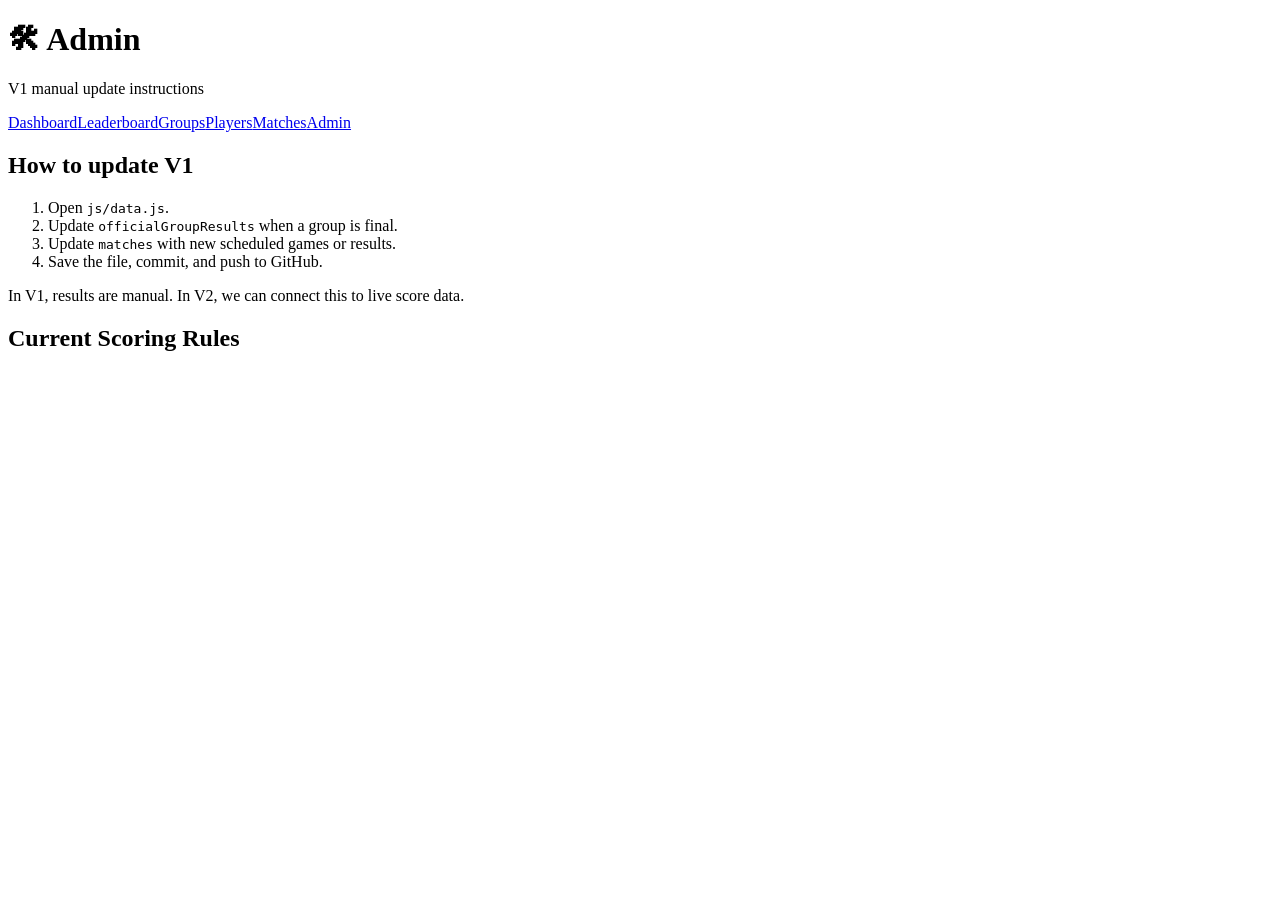
==== admin.html @ 393083f8 "Add files via upload" ====
<!doctype html>
<html lang="en"><head><meta charset="utf-8"/><meta name="viewport" content="width=device-width, initial-scale=1"/><title>Admin</title><link rel="stylesheet" href="css/styles.css"/></head>
<body><header class="topbar"><div><h1>🛠 Admin</h1><p>V1 manual update instructions</p></div><nav><a href="index.html">Dashboard</a><a href="leaderboard.html">Leaderboard</a><a href="groups.html">Groups</a><a href="players.html">Players</a><a href="matches.html">Matches</a><a class="active" href="admin.html">Admin</a></nav></header>
<main class="layout"><section class="card"><h2>How to update V1</h2><ol class="steps"><li>Open <code>js/data.js</code>.</li><li>Update <code>officialGroupResults</code> when a group is final.</li><li>Update <code>matches</code> with new scheduled games or results.</li><li>Save the file, commit, and push to GitHub.</li></ol><p class="muted">In V1, results are manual. In V2, we can connect this to live score data.</p></section><section class="card"><h2>Current Scoring Rules</h2><div id="rules-view"></div></section></main>
<script src="js/data.js"></script><script src="js/scoring.js"></script><script src="js/app.js"></script></body></html>
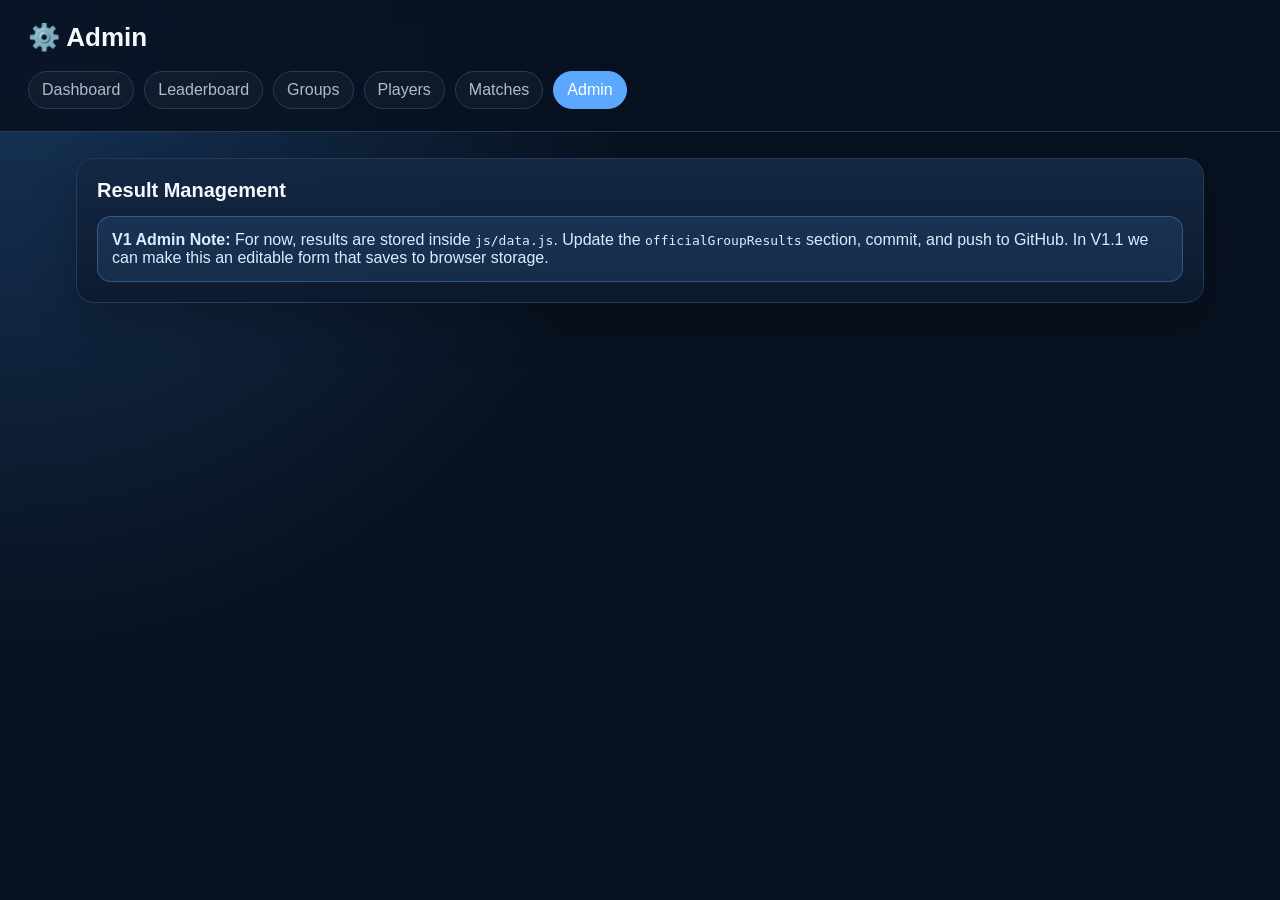
==== commit c7430719: "Add files via upload" ====
--- a/admin.html
+++ b/admin.html
@@ -1,5 +1 @@
-<!doctype html>
-<html lang="en"><head><meta charset="utf-8"/><meta name="viewport" content="width=device-width, initial-scale=1"/><title>Admin</title><link rel="stylesheet" href="css/styles.css"/></head>
-<body><header class="topbar"><div><h1>🛠 Admin</h1><p>V1 manual update instructions</p></div><nav><a href="index.html">Dashboard</a><a href="leaderboard.html">Leaderboard</a><a href="groups.html">Groups</a><a href="players.html">Players</a><a href="matches.html">Matches</a><a class="active" href="admin.html">Admin</a></nav></header>
-<main class="layout"><section class="card"><h2>How to update V1</h2><ol class="steps"><li>Open <code>js/data.js</code>.</li><li>Update <code>officialGroupResults</code> when a group is final.</li><li>Update <code>matches</code> with new scheduled games or results.</li><li>Save the file, commit, and push to GitHub.</li></ol><p class="muted">In V1, results are manual. In V2, we can connect this to live score data.</p></section><section class="card"><h2>Current Scoring Rules</h2><div id="rules-view"></div></section></main>
-<script src="js/data.js"></script><script src="js/scoring.js"></script><script src="js/app.js"></script></body></html>
+<!doctype html><html lang="en"><head><meta charset="utf-8"/><meta name="viewport" content="width=device-width,initial-scale=1"/><title>Admin · MauMatch</title><link rel="stylesheet" href="css/styles.css"/></head><body><header class="topbar"><h1>⚙️ Admin</h1><nav><a href="index.html">Dashboard</a><a href="leaderboard.html">Leaderboard</a><a href="groups.html">Groups</a><a href="players.html">Players</a><a href="matches.html">Matches</a><a class="active" href="admin.html">Admin</a></nav></header><main class="layout"><section class="card"><h3>Result Management</h3><div id="admin-content"></div></section></main><script src="js/data.js"></script><script src="js/scoring.js"></script><script src="js/app.js"></script></body></html>
--- a/css/styles.css
+++ b/css/styles.css
@@ -0,0 +1,6 @@
+:root{
+  --bg:#08111f; --panel:#101f36; --panel2:#142844; --text:#f6f8fb; --muted:#aebbd0;
+  --line:#263b5b; --gold:#f5c84b; --green:#48d597; --red:#ff6b6b; --blue:#5ca8ff;
+}
+*{box-sizing:border-box} body{margin:0;font-family:Inter,Segoe UI,Arial,sans-serif;background:radial-gradient(circle at top left,#18375d 0,#08111f 42%);color:var(--text);min-height:100vh}
+a{color:inherit;text-decoration:none}.topbar{padding:22px 28px;border-bottom:1px solid var(--line);background:rgba(8,17,31,.86);backdrop-filter:blur(12px);position:sticky;top:0;z-index:10}.topbar h1{margin:0 0 4px;font-size:26px}.topbar p{margin:0;color:var(--muted)}nav{display:flex;flex-wrap:wrap;gap:10px;margin-top:18px}nav a{padding:9px 13px;border:1px solid var(--line);border-radius:999px;background:rgba(255,255,255,.03);color:var(--muted)}nav a.active,nav a:hover{background:var(--blue);color:white;border-color:var(--blue)}.layout{max-width:1180px;margin:0 auto;padding:26px}.card{background:linear-gradient(180deg,rgba(20,40,68,.96),rgba(12,26,46,.96));border:1px solid var(--line);border-radius:18px;padding:20px;box-shadow:0 18px 45px rgba(0,0,0,.23);margin-bottom:18px}.hero{display:flex;justify-content:space-between;gap:24px;align-items:center}.hero h2{font-size:32px;margin:8px 0}.hero p{color:var(--muted);max-width:660px}.eyebrow{color:var(--gold);font-weight:700;text-transform:uppercase;letter-spacing:.12em;font-size:12px}.pot{text-align:center;background:#0b1728;border:1px solid var(--line);border-radius:16px;padding:18px;min-width:210px}.pot span,.pot small{display:block;color:var(--muted)}.pot strong{display:block;font-size:42px;color:var(--gold);margin:4px 0}.grid{display:grid;gap:18px}.grid.two{grid-template-columns:1fr 1fr}.grid.three{grid-template-columns:repeat(3,1fr)}h3{margin:0 0 14px;font-size:20px}.table-wrap{overflow:auto}table{width:100%;border-collapse:collapse}th,td{padding:11px 10px;border-bottom:1px solid var(--line);text-align:left;white-space:nowrap}th{color:var(--muted);font-size:12px;text-transform:uppercase;letter-spacing:.08em}.rank{font-size:20px}.pill{display:inline-block;padding:4px 9px;border-radius:999px;background:#0b1728;border:1px solid var(--line);color:var(--muted);font-size:12px}.pill.good{color:#08111f;background:var(--green);border-color:var(--green);font-weight:700}.pill.warn{color:#221700;background:var(--gold);border-color:var(--gold);font-weight:700}.pill.bad{color:white;background:rgba(255,107,107,.18);border-color:rgba(255,107,107,.5)}.player-card{display:flex;justify-content:space-between;gap:12px;align-items:flex-start}.player-card h4{margin:0 0 8px}.score{font-size:34px;color:var(--gold);font-weight:800}.muted{color:var(--muted)}.match{display:flex;justify-content:space-between;gap:12px;align-items:center;padding:12px;border:1px solid var(--line);border-radius:14px;background:rgba(255,255,255,.03);margin-bottom:10px}.match strong{display:block}.match small{color:var(--muted)}.impact-item{padding:12px;border-left:4px solid var(--gold);background:rgba(245,200,75,.08);border-radius:12px;margin-bottom:10px}.form-row{display:grid;grid-template-columns:1fr 1fr;gap:12px;margin-bottom:12px}input,select,button{font:inherit;border-radius:12px;border:1px solid var(--line);padding:10px;background:#0b1728;color:var(--text)}button{background:var(--blue);border-color:var(--blue);cursor:pointer;font-weight:700}.notice{background:rgba(92,168,255,.12);border:1px solid rgba(92,168,255,.35);padding:14px;border-radius:14px;color:#dcecff}.footer-note{color:var(--muted);font-size:13px;margin-top:18px}.winner{color:var(--green);font-weight:800}.wrong{color:var(--red);font-weight:800}@media(max-width:760px){.hero,.player-card,.match{flex-direction:column;align-items:flex-start}.grid.two,.grid.three{grid-template-columns:1fr}.layout{padding:16px}.topbar{padding:18px}.hero h2{font-size:25px}.pot{width:100%}nav a{font-size:13px}}
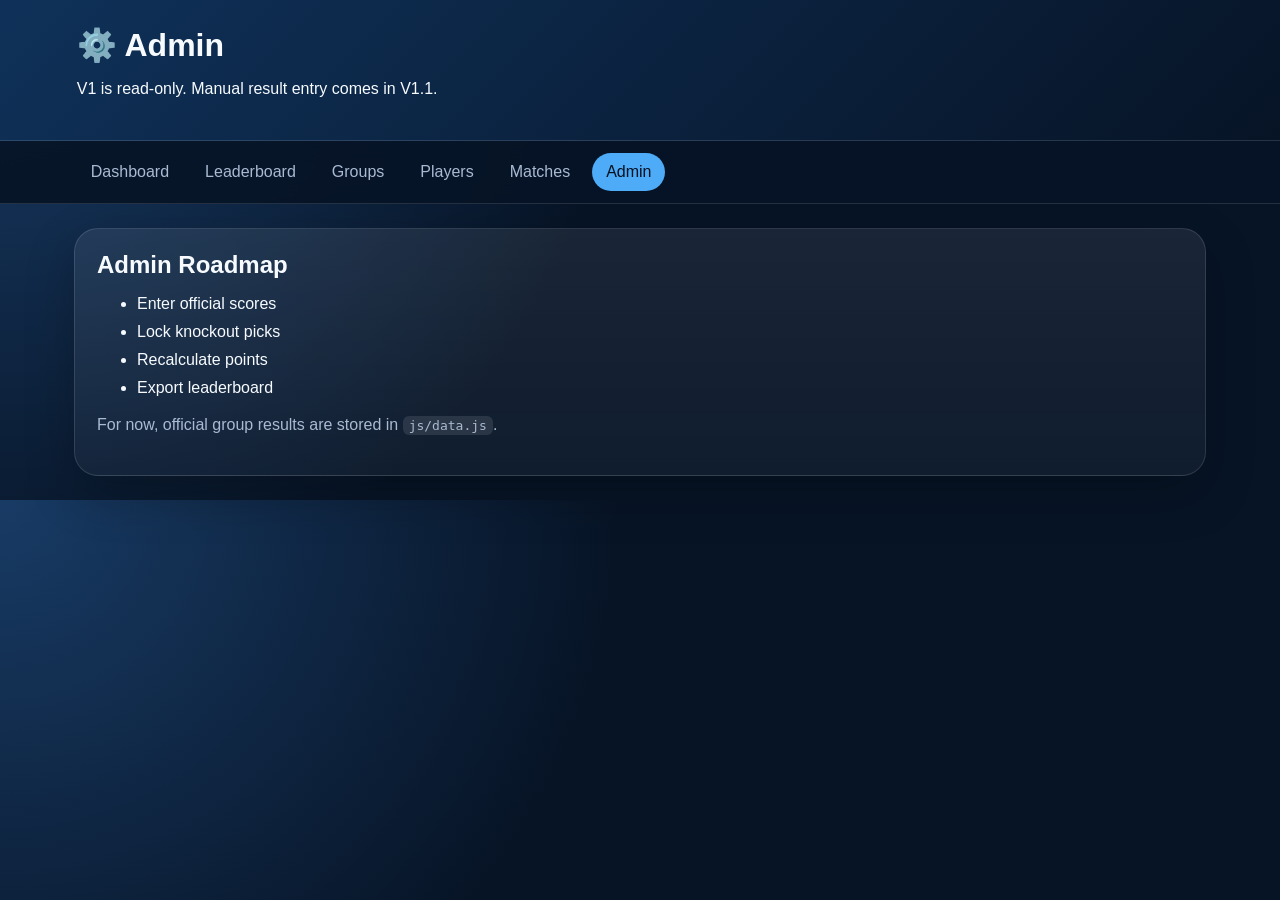
==== commit 2416c07f: "Add files via upload" ====
--- a/admin.html
+++ b/admin.html
@@ -1 +1,5 @@
-<!doctype html><html lang="en"><head><meta charset="utf-8"/><meta name="viewport" content="width=device-width,initial-scale=1"/><title>Admin · MauMatch</title><link rel="stylesheet" href="css/styles.css"/></head><body><header class="topbar"><h1>⚙️ Admin</h1><nav><a href="index.html">Dashboard</a><a href="leaderboard.html">Leaderboard</a><a href="groups.html">Groups</a><a href="players.html">Players</a><a href="matches.html">Matches</a><a class="active" href="admin.html">Admin</a></nav></header><main class="layout"><section class="card"><h3>Result Management</h3><div id="admin-content"></div></section></main><script src="js/data.js"></script><script src="js/scoring.js"></script><script src="js/app.js"></script></body></html>
+<!DOCTYPE html><html lang="en"><head><meta charset="UTF-8"><meta name="viewport" content="width=device-width, initial-scale=1.0"><title>MauMatch Admin</title><link rel="stylesheet" href="css/styles.css"></head><body>
+<header class="page-header"><h1>⚙️ Admin</h1><p>V1 is read-only. Manual result entry comes in V1.1.</p></header>
+<nav class="nav"><a href="index.html">Dashboard</a><a href="leaderboard.html">Leaderboard</a><a href="groups.html">Groups</a><a href="players.html">Players</a><a href="matches.html">Matches</a><a class="active" href="admin.html">Admin</a></nav>
+<main class="container"><section class="card"><h2>Admin Roadmap</h2><ul class="feature-list"><li>Enter official scores</li><li>Lock knockout picks</li><li>Recalculate points</li><li>Export leaderboard</li></ul><p class="muted">For now, official group results are stored in <code>js/data.js</code>.</p></section></main>
+<script src="js/data.js"></script><script src="js/scoring.js"></script><script src="js/app.js"></script></body></html>
--- a/css/styles.css
+++ b/css/styles.css
@@ -1,6 +1 @@
-:root{
-  --bg:#08111f; --panel:#101f36; --panel2:#142844; --text:#f6f8fb; --muted:#aebbd0;
-  --line:#263b5b; --gold:#f5c84b; --green:#48d597; --red:#ff6b6b; --blue:#5ca8ff;
-}
-*{box-sizing:border-box} body{margin:0;font-family:Inter,Segoe UI,Arial,sans-serif;background:radial-gradient(circle at top left,#18375d 0,#08111f 42%);color:var(--text);min-height:100vh}
-a{color:inherit;text-decoration:none}.topbar{padding:22px 28px;border-bottom:1px solid var(--line);background:rgba(8,17,31,.86);backdrop-filter:blur(12px);position:sticky;top:0;z-index:10}.topbar h1{margin:0 0 4px;font-size:26px}.topbar p{margin:0;color:var(--muted)}nav{display:flex;flex-wrap:wrap;gap:10px;margin-top:18px}nav a{padding:9px 13px;border:1px solid var(--line);border-radius:999px;background:rgba(255,255,255,.03);color:var(--muted)}nav a.active,nav a:hover{background:var(--blue);color:white;border-color:var(--blue)}.layout{max-width:1180px;margin:0 auto;padding:26px}.card{background:linear-gradient(180deg,rgba(20,40,68,.96),rgba(12,26,46,.96));border:1px solid var(--line);border-radius:18px;padding:20px;box-shadow:0 18px 45px rgba(0,0,0,.23);margin-bottom:18px}.hero{display:flex;justify-content:space-between;gap:24px;align-items:center}.hero h2{font-size:32px;margin:8px 0}.hero p{color:var(--muted);max-width:660px}.eyebrow{color:var(--gold);font-weight:700;text-transform:uppercase;letter-spacing:.12em;font-size:12px}.pot{text-align:center;background:#0b1728;border:1px solid var(--line);border-radius:16px;padding:18px;min-width:210px}.pot span,.pot small{display:block;color:var(--muted)}.pot strong{display:block;font-size:42px;color:var(--gold);margin:4px 0}.grid{display:grid;gap:18px}.grid.two{grid-template-columns:1fr 1fr}.grid.three{grid-template-columns:repeat(3,1fr)}h3{margin:0 0 14px;font-size:20px}.table-wrap{overflow:auto}table{width:100%;border-collapse:collapse}th,td{padding:11px 10px;border-bottom:1px solid var(--line);text-align:left;white-space:nowrap}th{color:var(--muted);font-size:12px;text-transform:uppercase;letter-spacing:.08em}.rank{font-size:20px}.pill{display:inline-block;padding:4px 9px;border-radius:999px;background:#0b1728;border:1px solid var(--line);color:var(--muted);font-size:12px}.pill.good{color:#08111f;background:var(--green);border-color:var(--green);font-weight:700}.pill.warn{color:#221700;background:var(--gold);border-color:var(--gold);font-weight:700}.pill.bad{color:white;background:rgba(255,107,107,.18);border-color:rgba(255,107,107,.5)}.player-card{display:flex;justify-content:space-between;gap:12px;align-items:flex-start}.player-card h4{margin:0 0 8px}.score{font-size:34px;color:var(--gold);font-weight:800}.muted{color:var(--muted)}.match{display:flex;justify-content:space-between;gap:12px;align-items:center;padding:12px;border:1px solid var(--line);border-radius:14px;background:rgba(255,255,255,.03);margin-bottom:10px}.match strong{display:block}.match small{color:var(--muted)}.impact-item{padding:12px;border-left:4px solid var(--gold);background:rgba(245,200,75,.08);border-radius:12px;margin-bottom:10px}.form-row{display:grid;grid-template-columns:1fr 1fr;gap:12px;margin-bottom:12px}input,select,button{font:inherit;border-radius:12px;border:1px solid var(--line);padding:10px;background:#0b1728;color:var(--text)}button{background:var(--blue);border-color:var(--blue);cursor:pointer;font-weight:700}.notice{background:rgba(92,168,255,.12);border:1px solid rgba(92,168,255,.35);padding:14px;border-radius:14px;color:#dcecff}.footer-note{color:var(--muted);font-size:13px;margin-top:18px}.winner{color:var(--green);font-weight:800}.wrong{color:var(--red);font-weight:800}@media(max-width:760px){.hero,.player-card,.match{flex-direction:column;align-items:flex-start}.grid.two,.grid.three{grid-template-columns:1fr}.layout{padding:16px}.topbar{padding:18px}.hero h2{font-size:25px}.pot{width:100%}nav a{font-size:13px}}
+:root{--bg:#071426;--panel:#10233d;--panel2:#142b4c;--text:#f7fbff;--muted:#a9bad2;--gold:#ffd166;--green:#42d392;--red:#ff6b6b;--blue:#4dabf7;--border:rgba(255,255,255,.12)}*{box-sizing:border-box}body{margin:0;font-family:Inter,Arial,sans-serif;background:radial-gradient(circle at top left,#183b65,#071426 45%);color:var(--text)}a{color:inherit}.topbar{display:flex;align-items:center;justify-content:space-between;padding:28px max(20px,6vw);background:linear-gradient(135deg,#0f3159,#0a1c34);border-bottom:1px solid var(--border)}h1,h2,h3{margin:0 0 8px}.eyebrow{margin:0 0 8px;color:var(--gold);text-transform:uppercase;letter-spacing:.12em;font-size:.75rem;font-weight:800}.pot-card{background:rgba(255,255,255,.09);border:1px solid var(--border);border-radius:18px;padding:14px 20px;display:grid;text-align:right}.pot-card strong{font-size:2rem;color:var(--gold)}.nav{display:flex;gap:8px;overflow:auto;padding:12px max(20px,6vw);position:sticky;top:0;background:rgba(7,20,38,.92);backdrop-filter:blur(10px);z-index:2;border-bottom:1px solid var(--border)}.nav a{text-decoration:none;color:var(--muted);padding:10px 14px;border-radius:999px;white-space:nowrap}.nav a.active,.nav a:hover{background:var(--blue);color:#06101f}.container{max-width:1180px;margin:auto;padding:24px}.grid{display:grid;gap:18px}.two{grid-template-columns:repeat(2,minmax(0,1fr))}.hero-grid{display:grid;grid-template-columns:2fr 1fr 1fr;gap:18px}.card{background:linear-gradient(180deg,rgba(255,255,255,.08),rgba(255,255,255,.04));border:1px solid var(--border);border-radius:24px;padding:22px;box-shadow:0 18px 50px rgba(0,0,0,.24)}.hero-card{background:linear-gradient(135deg,#194b82,#10233d)}.accent{border-color:rgba(255,209,102,.35)}.muted{color:var(--muted);line-height:1.5}.progress{height:14px;background:rgba(255,255,255,.1);border-radius:999px;overflow:hidden}.progress span{display:block;height:100%;background:linear-gradient(90deg,var(--green),var(--gold))}.section-title{display:flex;justify-content:space-between;align-items:center}.leader-row,.match-card,.pick-row{display:flex;align-items:center;justify-content:space-between;gap:14px;border-bottom:1px solid var(--border);padding:12px 0}.leader-row:last-child,.match-card:last-child,.pick-row:last-child{border-bottom:0}.rank{font-size:1.4rem}.points{font-weight:900;color:var(--gold)}.pill{display:inline-block;border:1px solid var(--border);border-radius:999px;padding:4px 9px;color:var(--muted);font-size:.82rem;margin:2px}.ok{color:var(--green);font-weight:800}.bad{color:var(--red);font-weight:800}.groups-grid{display:grid;grid-template-columns:repeat(3,minmax(0,1fr));gap:18px}.group-card table,.score-table{width:100%;border-collapse:collapse}.group-card th,.group-card td,.score-table th,.score-table td{padding:9px;border-bottom:1px solid var(--border);text-align:left}.page-header{padding:26px max(20px,6vw);background:linear-gradient(135deg,#0f3159,#071426);border-bottom:1px solid var(--border)}.feature-list li{margin:10px 0}.player-name{font-size:1.4rem;font-weight:900}.small{font-size:.85rem;color:var(--muted)}code{background:rgba(255,255,255,.1);padding:2px 6px;border-radius:6px}@media(max-width:850px){.hero-grid,.two,.groups-grid{grid-template-columns:1fr}.topbar{display:block}.pot-card{text-align:left;margin-top:16px}.container{padding:16px}.card{border-radius:18px}}
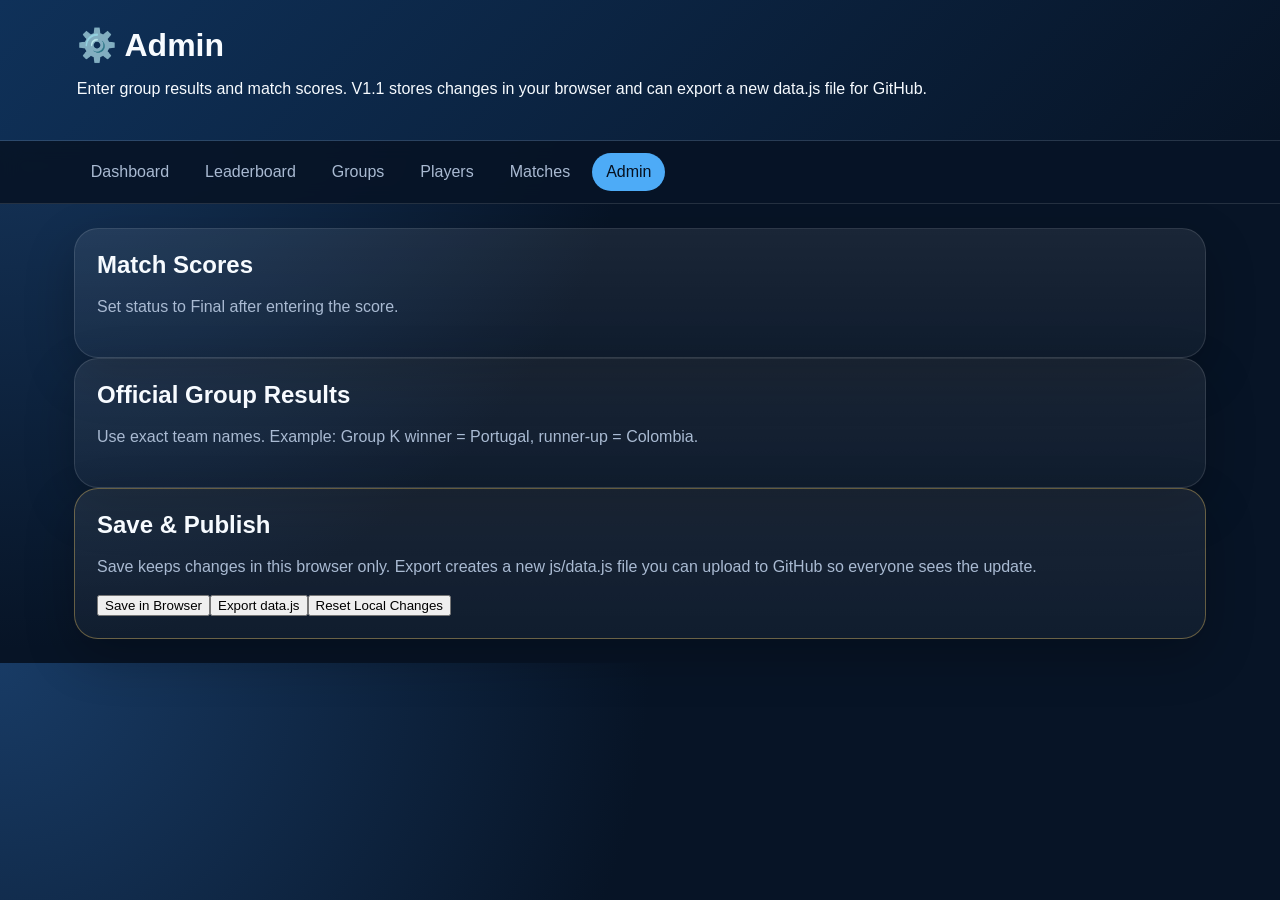
==== commit 292add84: "Add files via upload" ====
--- a/admin.html
+++ b/admin.html
@@ -1,5 +1,29 @@
 <!DOCTYPE html><html lang="en"><head><meta charset="UTF-8"><meta name="viewport" content="width=device-width, initial-scale=1.0"><title>MauMatch Admin</title><link rel="stylesheet" href="css/styles.css"></head><body>
-<header class="page-header"><h1>⚙️ Admin</h1><p>V1 is read-only. Manual result entry comes in V1.1.</p></header>
+<header class="page-header"><h1>⚙️ Admin</h1><p>Enter group results and match scores. V1.1 stores changes in your browser and can export a new data.js file for GitHub.</p></header>
 <nav class="nav"><a href="index.html">Dashboard</a><a href="leaderboard.html">Leaderboard</a><a href="groups.html">Groups</a><a href="players.html">Players</a><a href="matches.html">Matches</a><a class="active" href="admin.html">Admin</a></nav>
-<main class="container"><section class="card"><h2>Admin Roadmap</h2><ul class="feature-list"><li>Enter official scores</li><li>Lock knockout picks</li><li>Recalculate points</li><li>Export leaderboard</li></ul><p class="muted">For now, official group results are stored in <code>js/data.js</code>.</p></section></main>
+<main class="container">
+  <section class="card"><h2>Match Scores</h2><p class="muted">Set status to Final after entering the score.</p><div id="adminMatches"></div></section>
+  <section class="card"><h2>Official Group Results</h2><p class="muted">Use exact team names. Example: Group K winner = Portugal, runner-up = Colombia.</p><div id="adminGroups"></div></section>
+  <section class="card accent"><h2>Save & Publish</h2><p id="adminMessage" class="muted">Save keeps changes in this browser only. Export creates a new js/data.js file you can upload to GitHub so everyone sees the update.</p><div class="button-row"><button onclick="saveAdminChanges()">Save in Browser</button><button onclick="exportDataJS()">Export data.js</button><button class="secondary" onclick="resetPool()">Reset Local Changes</button></div></section>
+</main>
+<template id="dataHelpers">function loadPool(){
+  try {
+    const saved = localStorage.getItem("mauMatchPool");
+    return saved ? JSON.parse(saved) : structuredClone(DEFAULT_POOL);
+  } catch (e) {
+    return JSON.parse(JSON.stringify(DEFAULT_POOL));
+  }
+}
+
+function savePool(pool){
+  localStorage.setItem("mauMatchPool", JSON.stringify(pool));
+}
+
+function resetPool(){
+  localStorage.removeItem("mauMatchPool");
+  location.reload();
+}
+
+let POOL = loadPool();
+</template>
 <script src="js/data.js"></script><script src="js/scoring.js"></script><script src="js/app.js"></script></body></html>
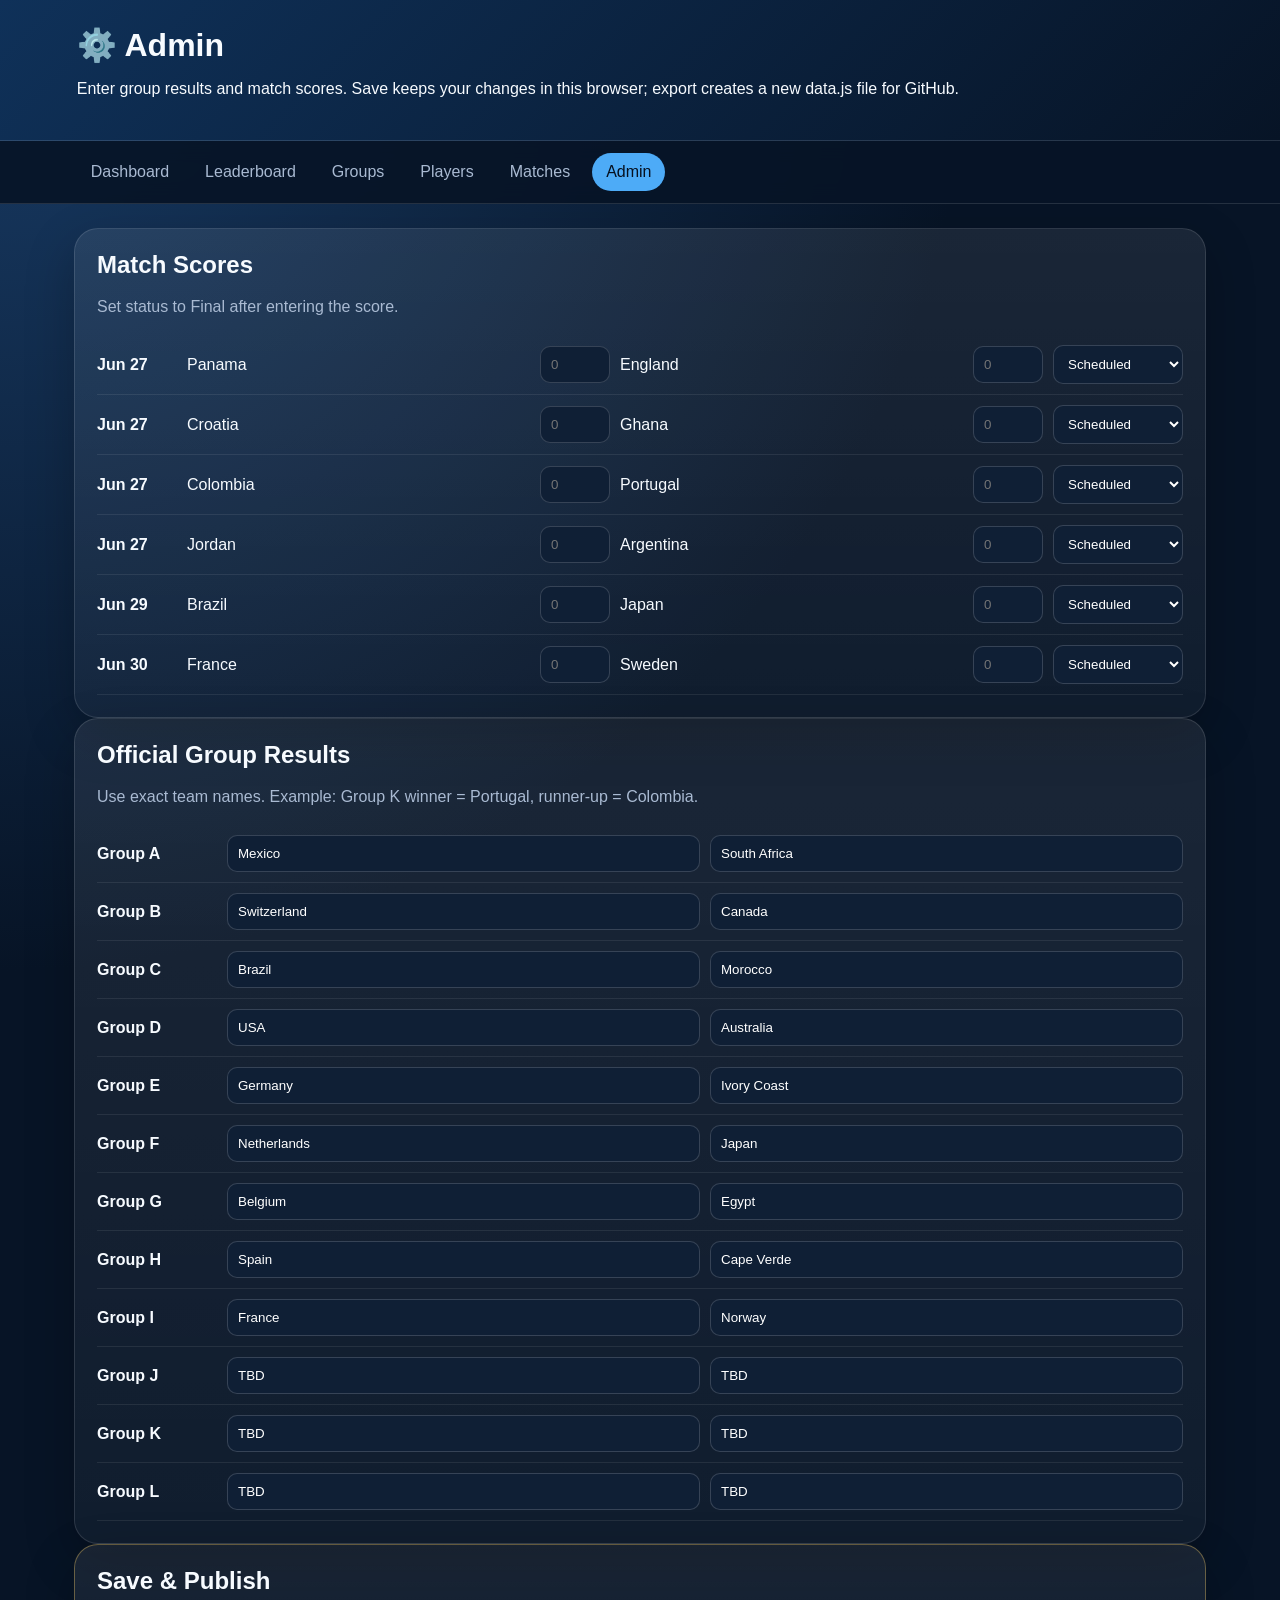
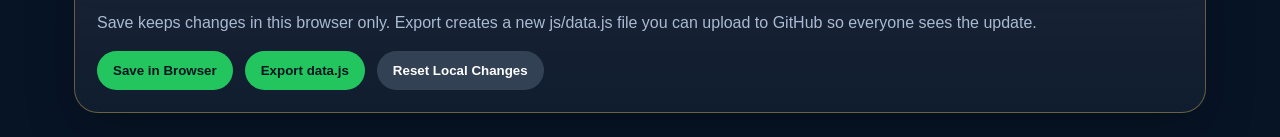
==== commit af090cd3: "Add files via upload" ====
--- a/admin.html
+++ b/admin.html
@@ -1,10 +1,18 @@
-<!DOCTYPE html><html lang="en"><head><meta charset="UTF-8"><meta name="viewport" content="width=device-width, initial-scale=1.0"><title>MauMatch Admin</title><link rel="stylesheet" href="css/styles.css"></head><body>
-<header class="page-header"><h1>⚙️ Admin</h1><p>Enter group results and match scores. V1.1 stores changes in your browser and can export a new data.js file for GitHub.</p></header>
+<!DOCTYPE html>
+<html lang="en">
+<head>
+  <meta charset="UTF-8">
+  <meta name="viewport" content="width=device-width, initial-scale=1.0">
+  <title>MauMatch Admin</title>
+  <link rel="stylesheet" href="css/styles.css">
+</head>
+<body>
+<header class="page-header"><h1>⚙️ Admin</h1><p>Enter group results and match scores. Save keeps your changes in this browser; export creates a new data.js file for GitHub.</p></header>
 <nav class="nav"><a href="index.html">Dashboard</a><a href="leaderboard.html">Leaderboard</a><a href="groups.html">Groups</a><a href="players.html">Players</a><a href="matches.html">Matches</a><a class="active" href="admin.html">Admin</a></nav>
 <main class="container">
   <section class="card"><h2>Match Scores</h2><p class="muted">Set status to Final after entering the score.</p><div id="adminMatches"></div></section>
   <section class="card"><h2>Official Group Results</h2><p class="muted">Use exact team names. Example: Group K winner = Portugal, runner-up = Colombia.</p><div id="adminGroups"></div></section>
-  <section class="card accent"><h2>Save & Publish</h2><p id="adminMessage" class="muted">Save keeps changes in this browser only. Export creates a new js/data.js file you can upload to GitHub so everyone sees the update.</p><div class="button-row"><button onclick="saveAdminChanges()">Save in Browser</button><button onclick="exportDataJS()">Export data.js</button><button class="secondary" onclick="resetPool()">Reset Local Changes</button></div></section>
+  <section class="card accent"><h2>Save & Publish</h2><p id="adminMessage" class="muted">Save keeps changes in this browser only. Export creates a new js/data.js file you can upload to GitHub so everyone sees the update.</p><div class="button-row"><button id="saveAdminBtn" type="button">Save in Browser</button><button id="exportDataBtn" type="button">Export data.js</button><button id="resetPoolBtn" type="button" class="secondary">Reset Local Changes</button></div></section>
 </main>
 <template id="dataHelpers">function loadPool(){
   try {
--- a/css/styles.css
+++ b/css/styles.css
@@ -1 +1,137 @@
 :root{--bg:#071426;--panel:#10233d;--panel2:#142b4c;--text:#f7fbff;--muted:#a9bad2;--gold:#ffd166;--green:#42d392;--red:#ff6b6b;--blue:#4dabf7;--border:rgba(255,255,255,.12)}*{box-sizing:border-box}body{margin:0;font-family:Inter,Arial,sans-serif;background:radial-gradient(circle at top left,#183b65,#071426 45%);color:var(--text)}a{color:inherit}.topbar{display:flex;align-items:center;justify-content:space-between;padding:28px max(20px,6vw);background:linear-gradient(135deg,#0f3159,#0a1c34);border-bottom:1px solid var(--border)}h1,h2,h3{margin:0 0 8px}.eyebrow{margin:0 0 8px;color:var(--gold);text-transform:uppercase;letter-spacing:.12em;font-size:.75rem;font-weight:800}.pot-card{background:rgba(255,255,255,.09);border:1px solid var(--border);border-radius:18px;padding:14px 20px;display:grid;text-align:right}.pot-card strong{font-size:2rem;color:var(--gold)}.nav{display:flex;gap:8px;overflow:auto;padding:12px max(20px,6vw);position:sticky;top:0;background:rgba(7,20,38,.92);backdrop-filter:blur(10px);z-index:2;border-bottom:1px solid var(--border)}.nav a{text-decoration:none;color:var(--muted);padding:10px 14px;border-radius:999px;white-space:nowrap}.nav a.active,.nav a:hover{background:var(--blue);color:#06101f}.container{max-width:1180px;margin:auto;padding:24px}.grid{display:grid;gap:18px}.two{grid-template-columns:repeat(2,minmax(0,1fr))}.hero-grid{display:grid;grid-template-columns:2fr 1fr 1fr;gap:18px}.card{background:linear-gradient(180deg,rgba(255,255,255,.08),rgba(255,255,255,.04));border:1px solid var(--border);border-radius:24px;padding:22px;box-shadow:0 18px 50px rgba(0,0,0,.24)}.hero-card{background:linear-gradient(135deg,#194b82,#10233d)}.accent{border-color:rgba(255,209,102,.35)}.muted{color:var(--muted);line-height:1.5}.progress{height:14px;background:rgba(255,255,255,.1);border-radius:999px;overflow:hidden}.progress span{display:block;height:100%;background:linear-gradient(90deg,var(--green),var(--gold))}.section-title{display:flex;justify-content:space-between;align-items:center}.leader-row,.match-card,.pick-row{display:flex;align-items:center;justify-content:space-between;gap:14px;border-bottom:1px solid var(--border);padding:12px 0}.leader-row:last-child,.match-card:last-child,.pick-row:last-child{border-bottom:0}.rank{font-size:1.4rem}.points{font-weight:900;color:var(--gold)}.pill{display:inline-block;border:1px solid var(--border);border-radius:999px;padding:4px 9px;color:var(--muted);font-size:.82rem;margin:2px}.ok{color:var(--green);font-weight:800}.bad{color:var(--red);font-weight:800}.groups-grid{display:grid;grid-template-columns:repeat(3,minmax(0,1fr));gap:18px}.group-card table,.score-table{width:100%;border-collapse:collapse}.group-card th,.group-card td,.score-table th,.score-table td{padding:9px;border-bottom:1px solid var(--border);text-align:left}.page-header{padding:26px max(20px,6vw);background:linear-gradient(135deg,#0f3159,#071426);border-bottom:1px solid var(--border)}.feature-list li{margin:10px 0}.player-name{font-size:1.4rem;font-weight:900}.small{font-size:.85rem;color:var(--muted)}code{background:rgba(255,255,255,.1);padding:2px 6px;border-radius:6px}@media(max-width:850px){.hero-grid,.two,.groups-grid{grid-template-columns:1fr}.topbar{display:block}.pot-card{text-align:left;margin-top:16px}.container{padding:16px}.card{border-radius:18px}}
+.admin-row{display:grid;grid-template-columns:120px 1fr 1fr;gap:10px;align-items:center;padding:10px 0;border-bottom:1px solid rgba(255,255,255,.08)}
+.admin-row input,.admin-row select{width:100%;padding:10px;border-radius:10px;border:1px solid rgba(255,255,255,.16);background:#0f1f35;color:#fff}
+.match-edit{grid-template-columns:80px 1fr 70px 1fr 70px 130px}
+.button-row{display:flex;gap:12px;flex-wrap:wrap;margin-top:12px}
+button{border:0;border-radius:999px;background:#22c55e;color:#061321;font-weight:800;padding:12px 16px;cursor:pointer}
+button.secondary{background:#334155;color:#fff}.success{background:rgba(34,197,94,.18);color:#86efac}.scoreline{font-size:1.1rem;font-weight:800;margin:10px 0}
+@media(max-width:720px){.admin-row,.match-edit{grid-template-columns:1fr}.admin-row strong{margin-top:8px}}
+
+
+/* V1.2 UI polish */
+.card.match-card{
+  display:block;
+  padding:22px 24px;
+  margin-bottom:16px;
+  border-radius:24px;
+}
+.match-card > div{width:100%;}
+.match-card .pill{margin-bottom:10px;}
+.match-card .scoreline{margin:14px 0 12px;line-height:1.35;}
+.match-card p{margin:8px 0 0;}
+.match-title{font-weight:900;font-size:1.05rem;line-height:1.35;}
+.official-summary{display:flex;gap:8px;flex-wrap:wrap;margin:12px 0 14px;}
+.qualifier-badge{display:inline-flex;align-items:center;gap:6px;border-radius:999px;padding:6px 10px;font-size:.84rem;font-weight:900;border:1px solid rgba(255,255,255,.14)}
+.qualifier-badge.winner{background:rgba(66,211,146,.18);color:#9ff3c5;border-color:rgba(66,211,146,.45)}
+.qualifier-badge.runner{background:rgba(77,171,247,.18);color:#b9ddff;border-color:rgba(77,171,247,.45)}
+.group-card .official-label{color:var(--muted);font-size:.78rem;text-transform:uppercase;letter-spacing:.08em;font-weight:900;margin-top:10px;margin-bottom:4px;}
+@media(max-width:720px){.card.match-card{padding:18px}.official-summary{gap:6px}.qualifier-badge{font-size:.78rem}}
+
+
+/* V1.3 dashboard timeline */
+.progress-card .muted{margin-bottom:12px;}
+.stage-timeline{display:grid;gap:8px;margin-top:14px;}
+.stage-step{display:grid;grid-template-columns:46px 1fr;gap:10px;align-items:start;padding:9px 10px;border:1px solid var(--border);border-radius:14px;background:rgba(255,255,255,.045)}
+.stage-code{display:inline-flex;align-items:center;justify-content:center;min-height:30px;border-radius:999px;font-weight:900;font-size:.78rem;background:rgba(255,255,255,.08);color:var(--muted);border:1px solid var(--border)}
+.stage-step.done .stage-code{background:rgba(66,211,146,.18);color:#9ff3c5;border-color:rgba(66,211,146,.45)}
+.stage-step.active .stage-code{background:rgba(255,209,102,.18);color:var(--gold);border-color:rgba(255,209,102,.5)}
+.stage-step.future .stage-code{background:rgba(77,171,247,.12);color:#b9ddff;border-color:rgba(77,171,247,.28)}
+.stage-title{font-weight:900;line-height:1.25}
+.stage-detail{font-size:.82rem;color:var(--muted);line-height:1.35;margin-top:2px}
+@media(max-width:850px){.stage-timeline{grid-template-columns:repeat(2,minmax(0,1fr));}.stage-step{grid-template-columns:1fr}.stage-code{justify-content:flex-start;padding:6px 10px}}
+@media(max-width:520px){.stage-timeline{grid-template-columns:1fr}}
+
+/* V1.3.1 dashboard layout cleanup */
+.hero-grid{
+  grid-template-columns:minmax(260px,1.25fr) minmax(360px,1.35fr) minmax(240px,.9fr);
+  align-items:start;
+}
+.hero-grid > .card{
+  min-height:auto;
+}
+.progress-card{
+  padding:20px;
+}
+.progress-card .muted{
+  margin:10px 0 8px;
+}
+.stage-timeline{
+  grid-template-columns:repeat(2,minmax(0,1fr));
+  gap:8px;
+}
+.stage-step{
+  grid-template-columns:42px 1fr;
+  padding:8px 9px;
+  min-height:62px;
+}
+.stage-title{
+  font-size:.95rem;
+}
+.stage-detail{
+  font-size:.78rem;
+}
+.stage-code{
+  min-height:28px;
+  font-size:.72rem;
+}
+@media(max-width:1050px){
+  .hero-grid{grid-template-columns:1fr 1fr;}
+  .hero-grid .progress-card{grid-column:1 / -1;}
+  .stage-timeline{grid-template-columns:repeat(3,minmax(0,1fr));}
+}
+@media(max-width:720px){
+  .hero-grid{grid-template-columns:1fr;}
+  .stage-timeline{grid-template-columns:repeat(2,minmax(0,1fr));}
+}
+@media(max-width:520px){
+  .stage-timeline{grid-template-columns:1fr;}
+}
+
+
+/* V1.3.2 dashboard optimization */
+.dashboard-hero{
+  grid-template-columns:minmax(360px,1.35fr) minmax(360px,1.15fr) minmax(220px,.75fr);
+}
+.leaderboard-card{
+  min-height:0;
+}
+.leaderboard-card .section-title{
+  gap:14px;
+  align-items:flex-start;
+}
+.compact-note{
+  margin:8px 0 12px;
+}
+.leader-row{
+  padding:10px 0;
+}
+.leader-row.top-leader{
+  background:linear-gradient(135deg,rgba(255,209,102,.18),rgba(77,171,247,.10));
+  border:1px solid rgba(255,209,102,.35);
+  border-radius:16px;
+  padding:12px 14px;
+  margin:4px 0 8px;
+}
+.leader-chip{
+  display:inline-block;
+  margin-left:8px;
+  padding:3px 8px;
+  border-radius:999px;
+  background:rgba(255,209,102,.18);
+  color:var(--gold);
+  border:1px solid rgba(255,209,102,.4);
+  font-size:.72rem;
+  text-transform:uppercase;
+  letter-spacing:.06em;
+  font-weight:900;
+}
+.dashboard-main{
+  margin-top:18px;
+}
+@media(max-width:1050px){
+  .dashboard-hero{grid-template-columns:1fr 1fr;}
+  .dashboard-hero .leaderboard-card{grid-column:1 / -1;}
+}
+@media(max-width:720px){
+  .dashboard-hero{grid-template-columns:1fr;}
+}
